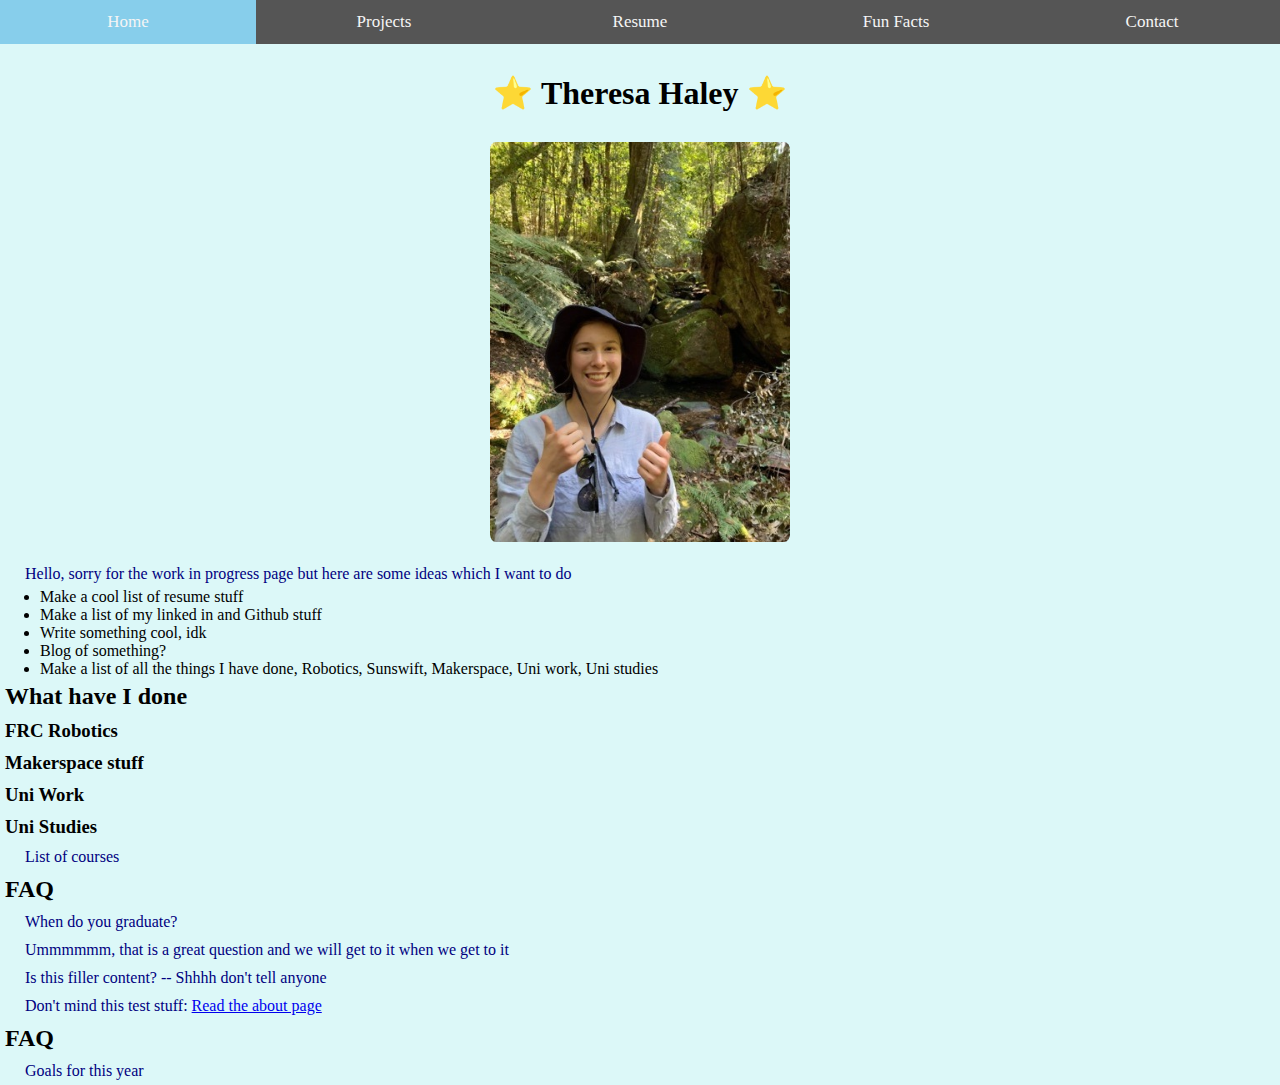
==== index.html @ 6a705401 "adding an image to webiste" ====
<!DOCTYPE html>
<meta charset="UTF-8">
<link rel="stylesheet" href="/style.css">
<html>

  <!-- This is the text you see on the browser tab-->
  <head>
      <title>Theresa Haley</title>
  </head>

  <body>

    <div class="navbar">
        <a class="active" href="#">Home</a>
        <a href="./projects.html">Projects</a>
        <a href="./resume.html">Resume</a>
        <a href="./funFacts.html">Fun Facts</a>
        <a href="./contact.html">Contact</a>
    </div>

    <h1><center>⭐️ Theresa Haley ⭐️</center></h1>

    <img src="headshot.jpg" alt="A fun headshot of me"> <br>

     <p> Hello, sorry for the work in progress page but here are some ideas which I want to do</p>
    <ul>
      <li>Make a cool list of resume stuff </li>
      <li>Make a list of my linked in and Github stuff</li>
      <li>Write something cool, idk </li>
      <li>Blog of something?</li>
      <li>Make a list of all the things I have done, Robotics, Sunswift, Makerspace, Uni work, Uni studies</li> 
    </ul>

    <h2> What have I done </h2>

      <h3> FRC Robotics</h3>

      <h3> Makerspace stuff</h3>

      <h3> Uni Work </h3>

      <h3> Uni Studies </h3>
      <p> List of courses </p>

    <h2> FAQ </h2>

      <p> When do you graduate? </p>
      <p> Ummmmmm, that is a great question and we will get to it when we get to it  </p>

      <p> Is this filler content? -- Shhhh don't tell anyone </p>


    <p>Don't mind this test stuff: <a href="./about">Read the about page</a></p> 
    
    <h2> FAQ </h2>
      <p> Goals for this year </p>
    
  </body>

</html>
---- style.css ----
body {
    background-color:  rgba(175, 238, 238, 0.432);
  }

* {
    margin: 0;
    /* padding: 0; */
    box-sizing: border-box;
    font-family: 'Trebuchet MS', Times, serif;
    /* padding: 50 */
    
  }

p {
    color: navy;
    margin-left: 20px;
    padding: 5px;

  }

h1 {
    padding: 30px;
    /* background-color: rgba(175, 238, 238, 0.432); */
  }

h2 {
    padding: 5px;
  }

h3 {
    padding: 5px;
  }

img {
    display: block;
    width: 300px;
    margin-left: auto;
    margin-right: auto;
    border-radius: 2%;
  }

/* Style the navigation menu */
.navbar {
    width: 100%;
    background-color: #555;
    overflow: auto;
    position: sticky;
    top: 0;
    /* margin: 0; */
    /* left: 0; */
    /* overflow: ; */
    /* height: 50px; */
    /* margin: ; */
  }
  

/* Navigation links */
.navbar a {
    float: left;
    padding: 12px;
    color: whitesmoke;
    text-decoration: none;
    font-size: 17px;
    width: 20%; /* Four equal-width links. If you have two links, use 50%, and 33.33% for three links, etc.. */
    text-align: center; /* If you want the text to be centered */
  }

  /* Add a background color on mouse-over */
.navbar a:hover {
    background-color: navy;
  }
  
  /* Style the current/active link */
  .navbar a.active {
    background-color: skyblue;
  }
  
  /* Add responsiveness - on screens less than 500px, make the navigation links appear on top of each other, instead of next to each other */
  @media screen and (max-width: 500px) {
    .navbar a {
      float: none;
      display: block;
      width: 100%;
      /* text-align: left; If you want the text to be left-aligned on small screens */
    }
  }
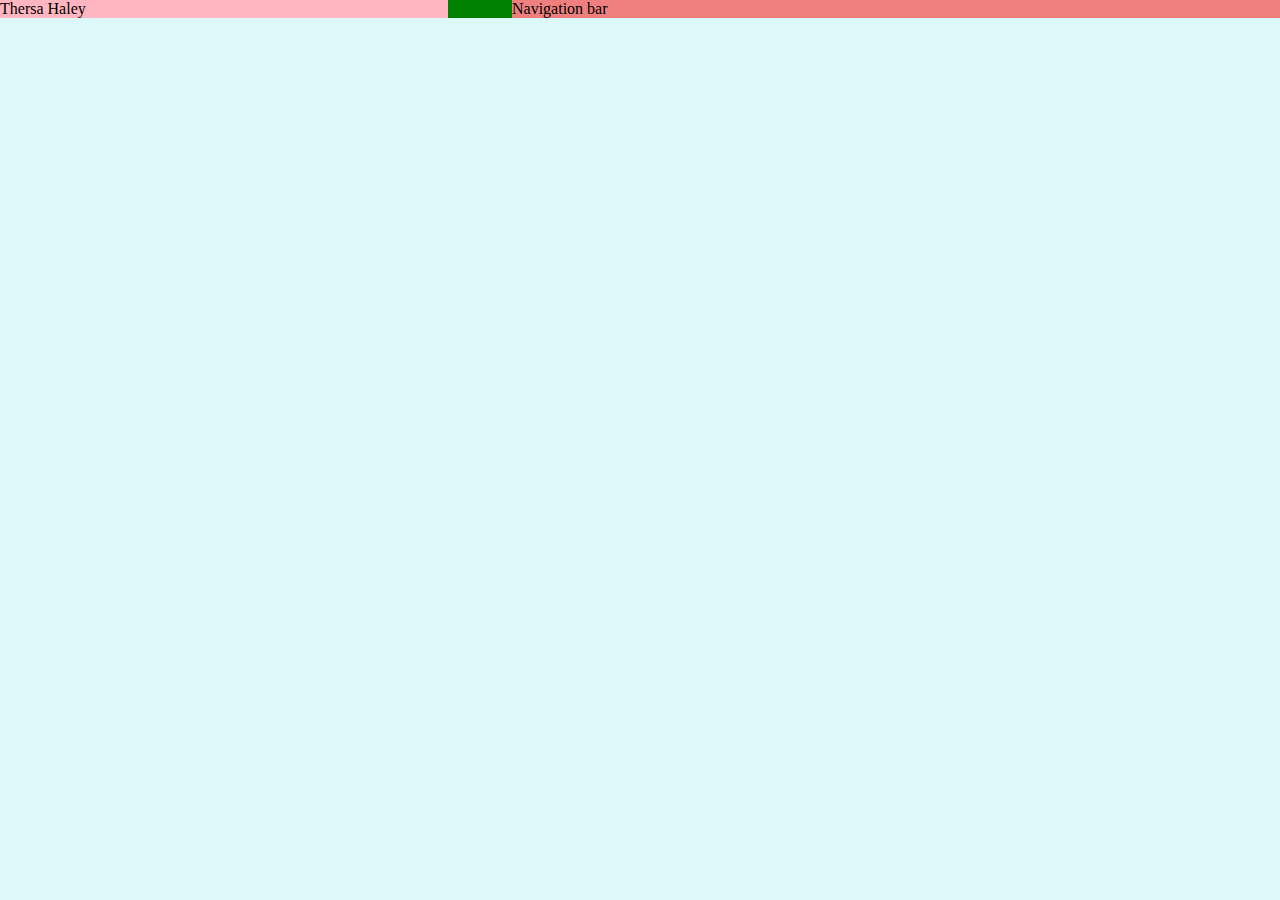
==== commit fcec4819: "formatting new website" ====
--- a/index.html
+++ b/index.html
@@ -10,15 +10,31 @@
 
   <body>
 
-    <div class="navbar">
+    <div id="header" class="clearfix">
+        <div id="name-part">
+            Thersa Haley
+        </div>
+        <div id="nav-links">
+            Navigation bar
+        </div>
+    </div>
+
+
+
+
+
+
+
+
+    <!-- <div class="navbar">
         <a class="active" href="#">Home</a>
         <a href="./projects.html">Projects</a>
         <a href="./resume.html">Resume</a>
         <a href="./funFacts.html">Fun Facts</a>
         <a href="./contact.html">Contact</a>
-    </div>
+    </div> -->
 
-    <h1><center>⭐️ Theresa Haley ⭐️</center></h1>
+    <!-- <h1><center>⭐️ Theresa Haley ⭐️</center></h1>
 
     <img src="headshot.jpg" alt="A fun headshot of me"> <br>
 
@@ -53,7 +69,7 @@
     <p>Don't mind this test stuff: <a href="./about">Read the about page</a></p> 
     
     <h2> FAQ </h2>
-      <p> Goals for this year </p>
+      <p> Goals for this year </p> -->
     
   </body>
 
--- a/style.css
+++ b/style.css
@@ -39,13 +39,42 @@
     border-radius: 2%;
   }
 
+#header
+{
+    width: 100%;
+    background-color: green;
+}
+
+#name-part
+{
+    width: 35%;
+    float: left;
+    background-color: lightpink;
+}
+
+#nav-links
+{
+    width: 60%;
+    float: right;
+    background-color: lightcoral
+    ;
+}
+
+.clearfix::after
+{
+    content: "";
+    display: block;
+    clear: both;
+}
+
+
 /* Style the navigation menu */
 .navbar {
-    width: 100%;
+    width: 60%;
     background-color: #555;
-    overflow: auto;
-    position: sticky;
-    top: 0;
+    /* overflow: auto;
+    position: sticky; */
+    float: right;
     /* margin: 0; */
     /* left: 0; */
     /* overflow: ; */
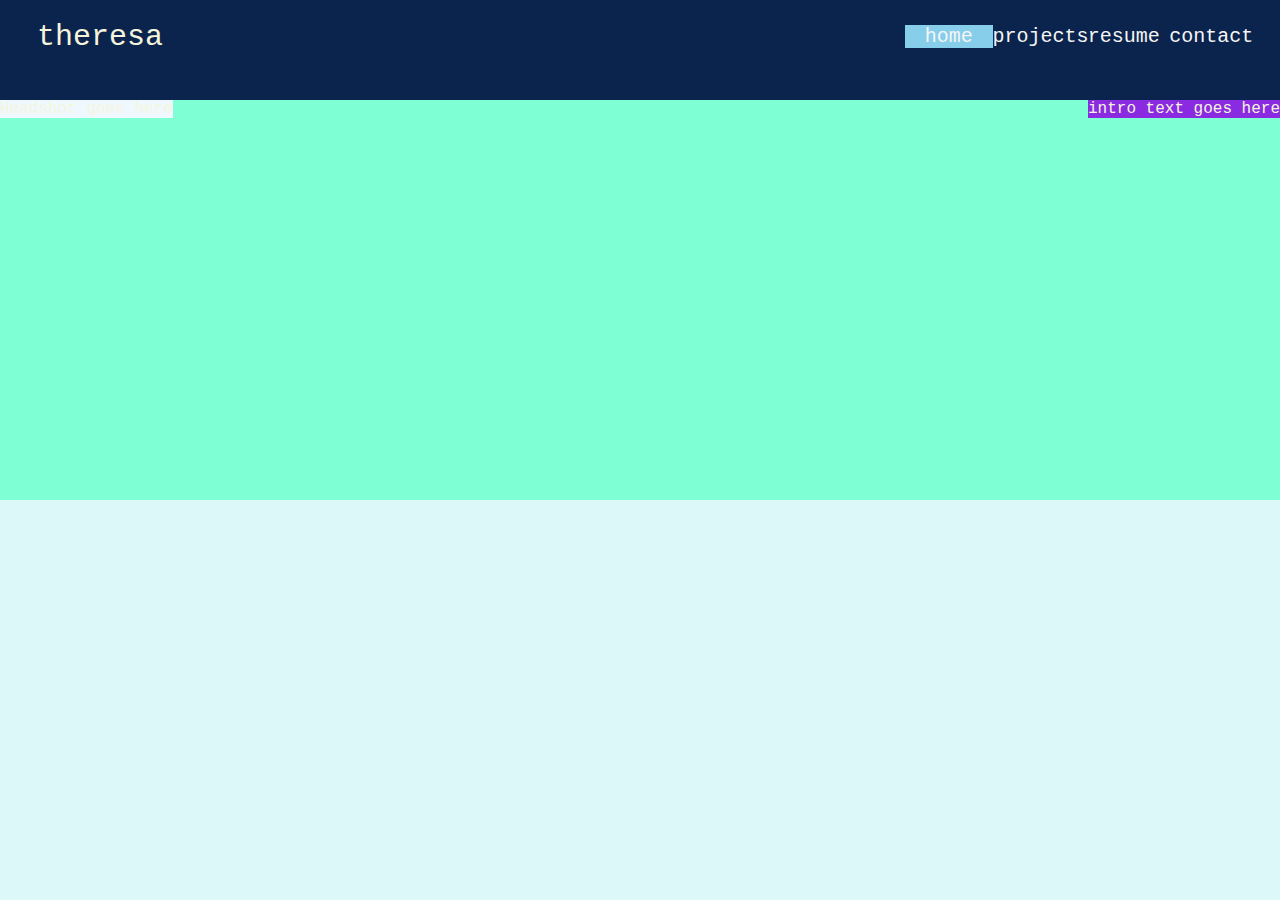
==== commit 96d857b6: "getting the header done" ====
--- a/index.html
+++ b/index.html
@@ -10,12 +10,24 @@
 
   <body>
 
-    <div id="header" class="clearfix">
+    <div id="header">
         <div id="name-part">
-            Thersa Haley
+            theresa
         </div>
-        <div id="nav-links">
-            Navigation bar
+        <div class="navbar">
+            <a class="active" href="#">home</a>
+            <a href="./projects.html">projects</a>
+            <a href="./resume.html">resume</a>
+            <a href="./contact.html">contact</a>
+        </div>
+    </div>
+
+    <div id="main-content" class="clearfix">
+        <div id="headshot">
+            Headshot goes here
+        </div>
+        <div id="intro">
+            intro text goes here
         </div>
     </div>
 
@@ -26,13 +38,7 @@
 
 
 
-    <!-- <div class="navbar">
-        <a class="active" href="#">Home</a>
-        <a href="./projects.html">Projects</a>
-        <a href="./resume.html">Resume</a>
-        <a href="./funFacts.html">Fun Facts</a>
-        <a href="./contact.html">Contact</a>
-    </div> -->
+
 
     <!-- <h1><center>⭐️ Theresa Haley ⭐️</center></h1>
 
--- a/style.css
+++ b/style.css
@@ -3,10 +3,11 @@
   }
 
 * {
-    margin: 0;
-    /* padding: 0; */
+    margin: 0px;
+    padding: 0;
     box-sizing: border-box;
-    font-family: 'Trebuchet MS', Times, serif;
+    font-family: Courier, 'Trebuchet MS', Times, serif;
+    color: beige;
     /* padding: 50 */
     
   }
@@ -18,18 +19,6 @@
 
   }
 
-h1 {
-    padding: 30px;
-    /* background-color: rgba(175, 238, 238, 0.432); */
-  }
-
-h2 {
-    padding: 5px;
-  }
-
-h3 {
-    padding: 5px;
-  }
 
 img {
     display: block;
@@ -42,22 +31,34 @@
 #header
 {
     width: 100%;
-    background-color: green;
+    background-color: rgba(11, 36, 77);
+    min-height: 100px;
 }
 
 #name-part
 {
-    width: 35%;
+    width: 200px;
     float: left;
-    background-color: lightpink;
+    background-color: rgba(11, 36, 77);
+    padding: 20px;
+    font-size: 30px;
+    text-align: center;
 }
 
-#nav-links
-{
-    width: 60%;
+#main-content {
+    width: 100%;
+    background-color: aquamarine;
+    min-height: 400px;
+}
+
+#headshot {
+    background-color: aliceblue;
+    float: left;
+}
+
+#intro {
+    background-color: blueviolet;
     float: right;
-    background-color: lightcoral
-    ;
 }
 
 .clearfix::after
@@ -70,8 +71,9 @@
 
 /* Style the navigation menu */
 .navbar {
-    width: 60%;
-    background-color: #555;
+    width: 400px;
+    background-color: rgba(11, 36, 77);
+    padding: 25px;
     /* overflow: auto;
     position: sticky; */
     float: right;
@@ -86,22 +88,26 @@
 /* Navigation links */
 .navbar a {
     float: left;
-    padding: 12px;
+    /* padding: 12px; */
+    /* padding-left: 10px;
+    padding-right: 10px; */
     color: whitesmoke;
-    text-decoration: none;
-    font-size: 17px;
-    width: 20%; /* Four equal-width links. If you have two links, use 50%, and 33.33% for three links, etc.. */
+    text-decoration: wavy;
+    font-size: 20px;
+    width: 25%; /* Four equal-width links. If you have two links, use 50%, and 33.33% for three links, etc.. */
     text-align: center; /* If you want the text to be centered */
   }
 
   /* Add a background color on mouse-over */
 .navbar a:hover {
-    background-color: navy;
+    color: aqua;
+    
   }
   
   /* Style the current/active link */
   .navbar a.active {
     background-color: skyblue;
+    /* margin-bottom: 5px; */
   }
   
   /* Add responsiveness - on screens less than 500px, make the navigation links appear on top of each other, instead of next to each other */
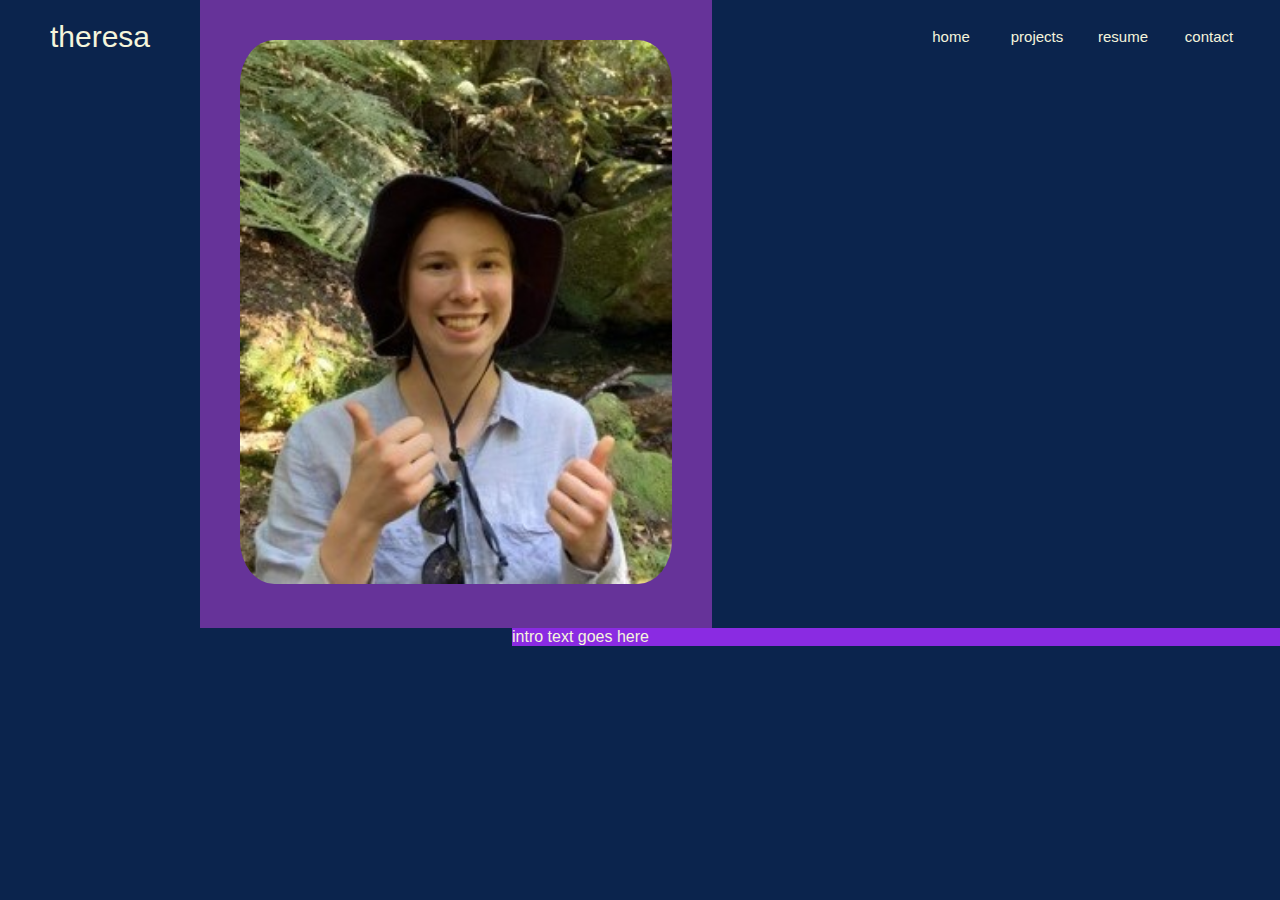
==== commit 7abd2d82: "adding image" ====
--- a/index.html
+++ b/index.html
@@ -24,19 +24,12 @@
 
     <div id="main-content" class="clearfix">
         <div id="headshot">
-            Headshot goes here
+            <img id="head-shot-img" src="headshot (2).jpg" alt="A fun headshot of me"> 
         </div>
         <div id="intro">
             intro text goes here
         </div>
     </div>
-
-
-
-
-
-
-
 
 
 
--- a/style.css
+++ b/style.css
@@ -1,12 +1,14 @@
 body {
-    background-color:  rgba(175, 238, 238, 0.432);
+    background-color:  rgba(11, 36, 77);
   }
 
 * {
     margin: 0px;
     padding: 0;
     box-sizing: border-box;
-    font-family: Courier, 'Trebuchet MS', Times, serif;
+    /* font-family: american typewriter, Courier, 'Trebuchet MS', Times, serif; */
+    /* font-family:'Courier New', Courier, monospace; */
+    font-family: Lucida Console, sans-serif;
     color: beige;
     /* padding: 50 */
     
@@ -19,20 +21,11 @@
 
   }
 
-
-img {
-    display: block;
-    width: 300px;
-    margin-left: auto;
-    margin-right: auto;
-    border-radius: 2%;
-  }
-
 #header
 {
     width: 100%;
     background-color: rgba(11, 36, 77);
-    min-height: 100px;
+    /* min-height: 100px; */
 }
 
 #name-part
@@ -47,18 +40,26 @@
 
 #main-content {
     width: 100%;
-    background-color: aquamarine;
+    /* background-color: aquamarine; */
     min-height: 400px;
 }
 
 #headshot {
-    background-color: aliceblue;
+    background-color: rebeccapurple;
     float: left;
+    padding: 40px;
+    width: 40%;
+}
+
+#head-shot-img {
+    border-radius: 8%;
+    width: 100%;
 }
 
 #intro {
     background-color: blueviolet;
     float: right;
+    width: 60%;
 }
 
 .clearfix::after
@@ -73,7 +74,7 @@
 .navbar {
     width: 400px;
     background-color: rgba(11, 36, 77);
-    padding: 25px;
+    padding: 28px;
     /* overflow: auto;
     position: sticky; */
     float: right;
@@ -91,9 +92,8 @@
     /* padding: 12px; */
     /* padding-left: 10px;
     padding-right: 10px; */
-    color: whitesmoke;
     text-decoration: wavy;
-    font-size: 20px;
+    font-size: 15px;
     width: 25%; /* Four equal-width links. If you have two links, use 50%, and 33.33% for three links, etc.. */
     text-align: center; /* If you want the text to be centered */
   }
@@ -104,11 +104,13 @@
     
   }
   
-  /* Style the current/active link */
+  /* Style the current/active link
   .navbar a.active {
-    background-color: skyblue;
-    /* margin-bottom: 5px; */
-  }
+
+    /* background-color: skyblue; */
+    /* margin-bottom: 5px;
+  } 
+  */
   
   /* Add responsiveness - on screens less than 500px, make the navigation links appear on top of each other, instead of next to each other */
   @media screen and (max-width: 500px) {
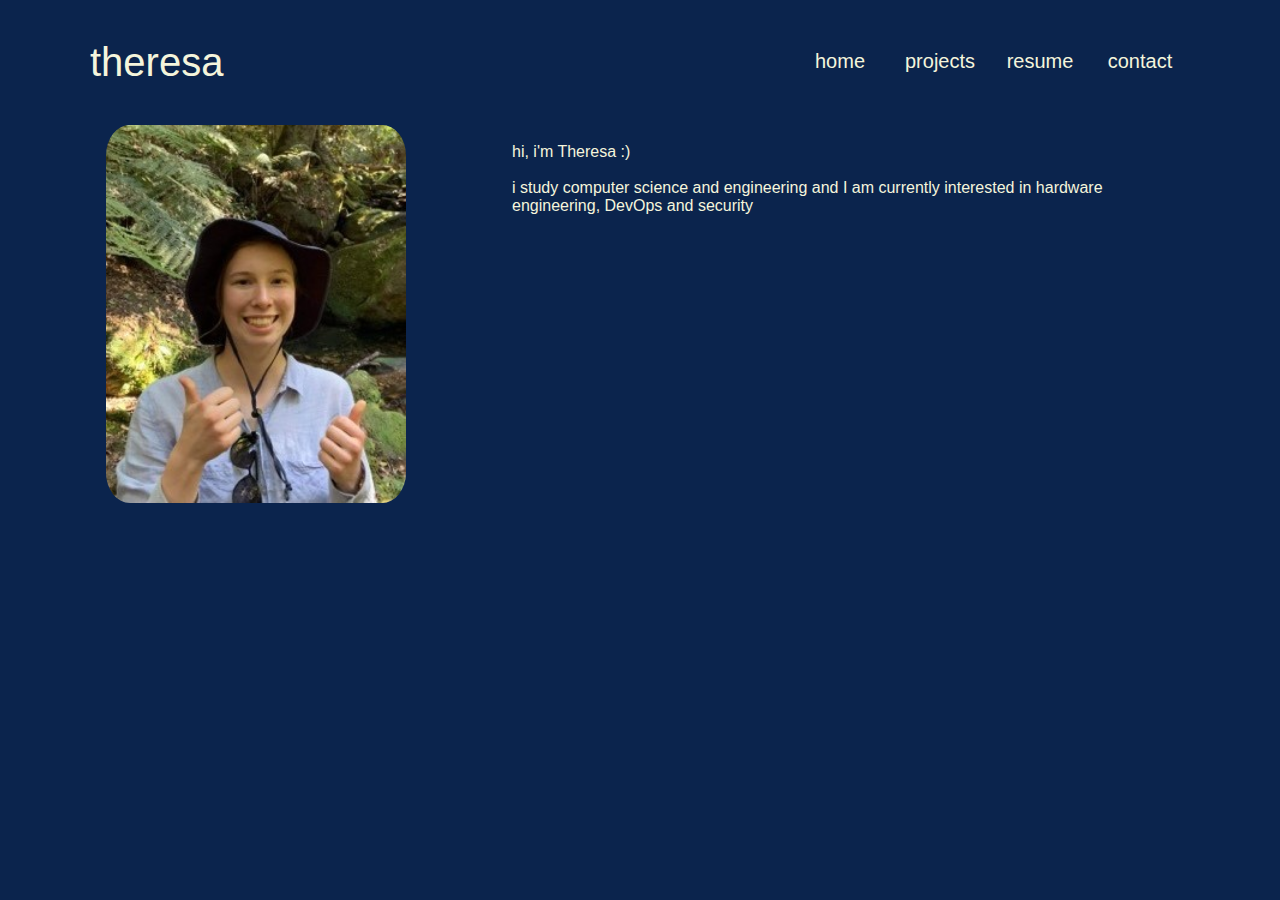
==== commit 484c273d: "formating the home page" ====
--- a/index.html
+++ b/index.html
@@ -27,7 +27,12 @@
             <img id="head-shot-img" src="headshot (2).jpg" alt="A fun headshot of me"> 
         </div>
         <div id="intro">
-            intro text goes here
+            <br>
+            hi, i'm Theresa :)
+            <br><br>
+            i study computer science and engineering 
+            and I am currently interested in hardware engineering,
+            DevOps and security
         </div>
     </div>
 
--- a/style.css
+++ b/style.css
@@ -26,39 +26,48 @@
     width: 100%;
     background-color: rgba(11, 36, 77);
     /* min-height: 100px; */
+    padding: 40px;
 }
 
 #name-part
 {
-    width: 200px;
+    width: 40%;
     float: left;
     background-color: rgba(11, 36, 77);
-    padding: 20px;
-    font-size: 30px;
-    text-align: center;
+    /* padding: 20px; */
+    font-size: 40px;
+    /* text-align: center; */
+    margin-left: 50px;
 }
 
 #main-content {
     width: 100%;
     /* background-color: aquamarine; */
-    min-height: 400px;
+    /* min-height: 400px; */
+    /* padding: 40px; */
+    padding-top: 45px;
 }
 
 #headshot {
-    background-color: rebeccapurple;
+    background-color: rgba(11, 36, 77);
     float: left;
-    padding: 40px;
+    /* padding: 40px; */
     width: 40%;
+    /* margin: auto; */
+
 }
 
 #head-shot-img {
     border-radius: 8%;
-    width: 100%;
+    width: 300px;
+    margin: auto;
+    display: block;
 }
 
 #intro {
-    background-color: blueviolet;
+    background-color: rgba(11, 36, 77);
     float: right;
+    padding-right: 100px;
     width: 60%;
 }
 
@@ -74,28 +83,20 @@
 .navbar {
     width: 400px;
     background-color: rgba(11, 36, 77);
-    padding: 28px;
-    /* overflow: auto;
-    position: sticky; */
+    /* padding: 28px; */
     float: right;
-    /* margin: 0; */
-    /* left: 0; */
-    /* overflow: ; */
-    /* height: 50px; */
-    /* margin: ; */
+    margin-right: 50px;
   }
   
 
 /* Navigation links */
 .navbar a {
     float: left;
-    /* padding: 12px; */
-    /* padding-left: 10px;
-    padding-right: 10px; */
     text-decoration: wavy;
-    font-size: 15px;
+    font-size: 20px;
     width: 25%; /* Four equal-width links. If you have two links, use 50%, and 33.33% for three links, etc.. */
     text-align: center; /* If you want the text to be centered */
+    padding: 10px;
   }
 
   /* Add a background color on mouse-over */
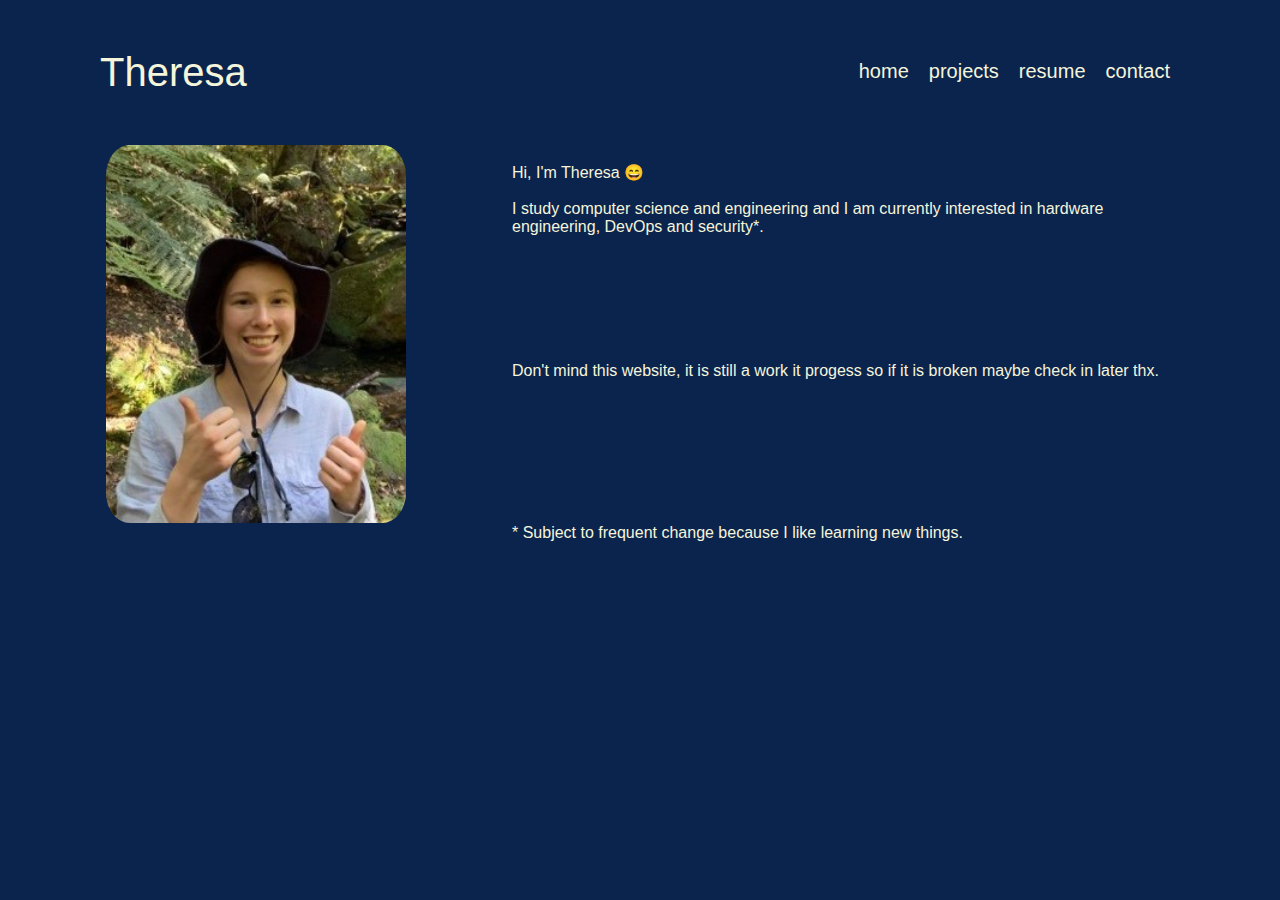
==== commit 76a863b7: "adding intro stuff" ====
--- a/index.html
+++ b/index.html
@@ -12,7 +12,7 @@
 
     <div id="header">
         <div id="name-part">
-            theresa
+            Theresa
         </div>
         <div class="navbar">
             <a class="active" href="#">home</a>
@@ -28,11 +28,19 @@
         </div>
         <div id="intro">
             <br>
-            hi, i'm Theresa :)
+            Hi, I'm Theresa 😄
             <br><br>
-            i study computer science and engineering 
+            I study computer science and engineering 
             and I am currently interested in hardware engineering,
-            DevOps and security
+            DevOps and security*.
+
+            <br><br><br><br><br><br><br><br>
+
+            Don't mind this website, it is still a work it progess so if it is broken maybe check in later thx.
+            
+            <br><br><br><br><br><br><br><br><br>
+
+            * Subject to frequent change because I like learning new things.
         </div>
     </div>
 
--- a/style.css
+++ b/style.css
@@ -26,7 +26,7 @@
     width: 100%;
     background-color: rgba(11, 36, 77);
     /* min-height: 100px; */
-    padding: 40px;
+    padding: 50px;
 }
 
 #name-part
@@ -81,7 +81,7 @@
 
 /* Style the navigation menu */
 .navbar {
-    width: 400px;
+    /* width: 400px; */
     background-color: rgba(11, 36, 77);
     /* padding: 28px; */
     float: right;
@@ -94,9 +94,10 @@
     float: left;
     text-decoration: wavy;
     font-size: 20px;
-    width: 25%; /* Four equal-width links. If you have two links, use 50%, and 33.33% for three links, etc.. */
+    /* width: 25%; Four equal-width links. If you have two links, use 50%, and 33.33% for three links, etc.. */
     text-align: center; /* If you want the text to be centered */
     padding: 10px;
+    
   }
 
   /* Add a background color on mouse-over */
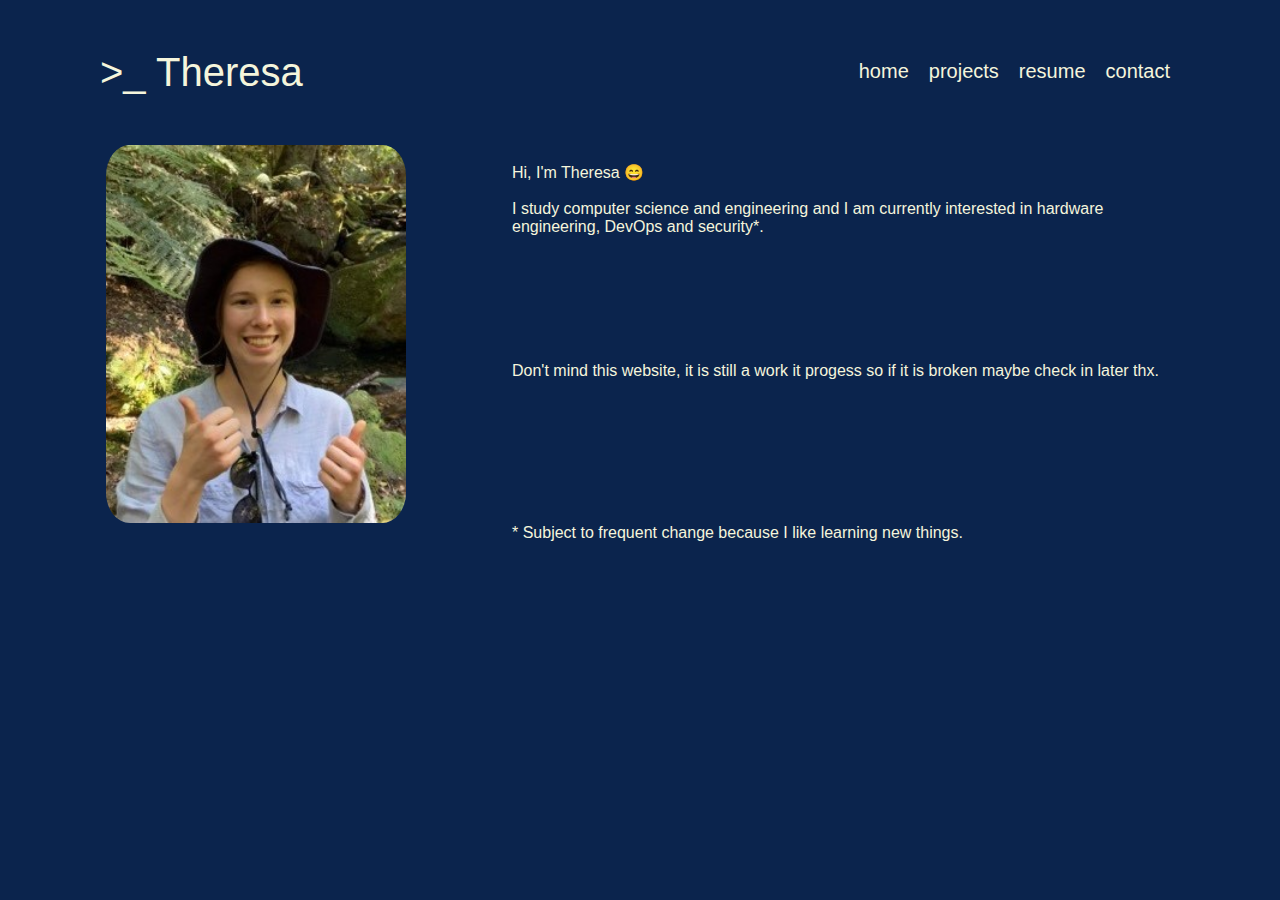
==== commit ae27daa5: "adding new header on pages" ====
--- a/index.html
+++ b/index.html
@@ -12,7 +12,7 @@
 
     <div id="header">
         <div id="name-part">
-            Theresa
+            >_ Theresa
         </div>
         <div class="navbar">
             <a class="active" href="#">home</a>
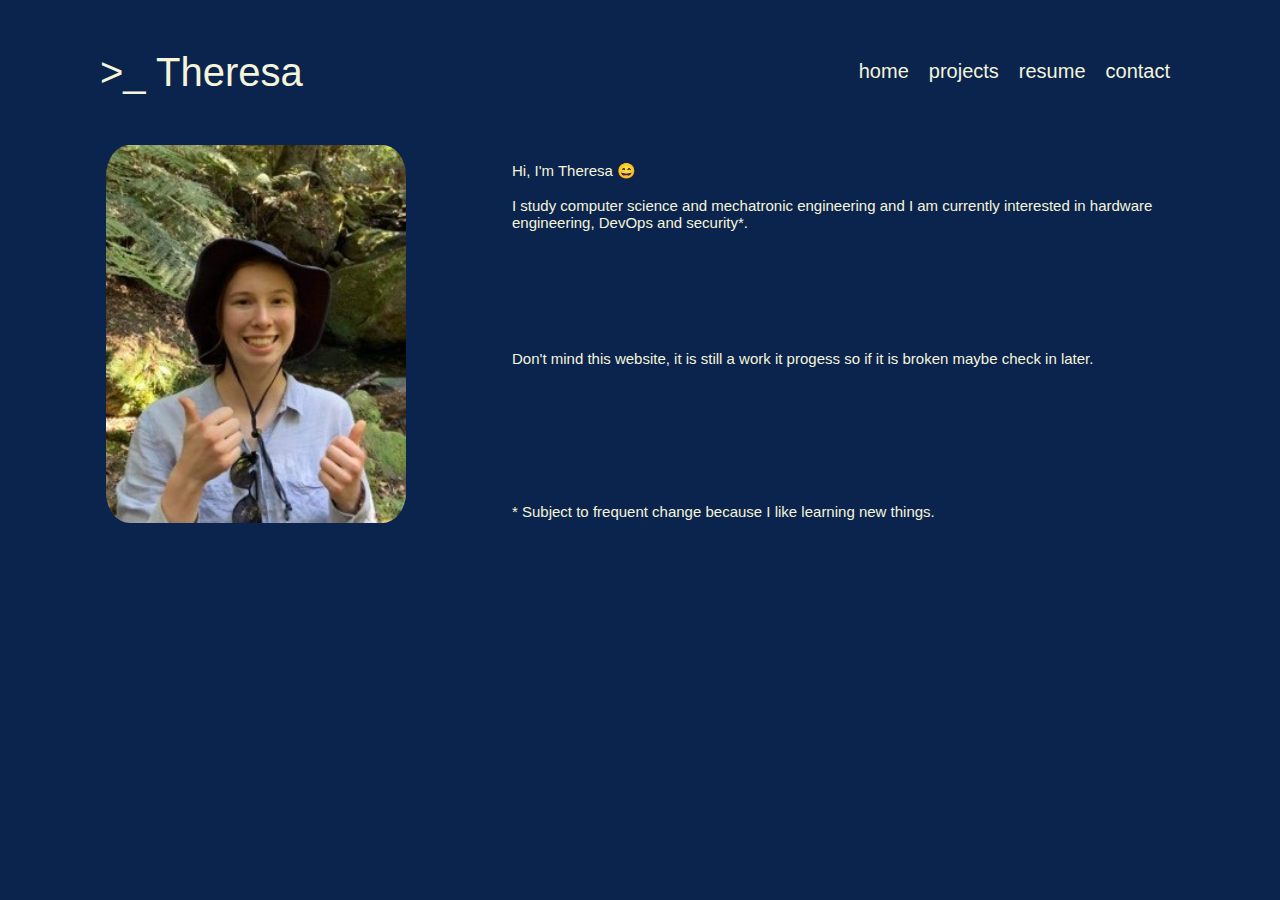
==== commit 4f2ca21e: "fixing links" ====
--- a/index.html
+++ b/index.html
@@ -30,58 +30,18 @@
             <br>
             Hi, I'm Theresa 😄
             <br><br>
-            I study computer science and engineering 
-            and I am currently interested in hardware engineering,
-            DevOps and security*.
+
+            I study computer science and mechatronic engineering and I am currently interested in hardware engineering, DevOps and security*.
 
             <br><br><br><br><br><br><br><br>
 
-            Don't mind this website, it is still a work it progess so if it is broken maybe check in later thx.
+            Don't mind this website, it is still a work it progess so if it is broken maybe check in later.
             
             <br><br><br><br><br><br><br><br><br>
 
             * Subject to frequent change because I like learning new things.
         </div>
     </div>
-
-
-
-    <!-- <h1><center>⭐️ Theresa Haley ⭐️</center></h1>
-
-    <img src="headshot.jpg" alt="A fun headshot of me"> <br>
-
-     <p> Hello, sorry for the work in progress page but here are some ideas which I want to do</p>
-    <ul>
-      <li>Make a cool list of resume stuff </li>
-      <li>Make a list of my linked in and Github stuff</li>
-      <li>Write something cool, idk </li>
-      <li>Blog of something?</li>
-      <li>Make a list of all the things I have done, Robotics, Sunswift, Makerspace, Uni work, Uni studies</li> 
-    </ul>
-
-    <h2> What have I done </h2>
-
-      <h3> FRC Robotics</h3>
-
-      <h3> Makerspace stuff</h3>
-
-      <h3> Uni Work </h3>
-
-      <h3> Uni Studies </h3>
-      <p> List of courses </p>
-
-    <h2> FAQ </h2>
-
-      <p> When do you graduate? </p>
-      <p> Ummmmmm, that is a great question and we will get to it when we get to it  </p>
-
-      <p> Is this filler content? -- Shhhh don't tell anyone </p>
-
-
-    <p>Don't mind this test stuff: <a href="./about">Read the about page</a></p> 
-    
-    <h2> FAQ </h2>
-      <p> Goals for this year </p> -->
     
   </body>
 
--- a/style.css
+++ b/style.css
@@ -69,6 +69,7 @@
     float: right;
     padding-right: 100px;
     width: 60%;
+    font-size: 15px;
 }
 
 .clearfix::after
